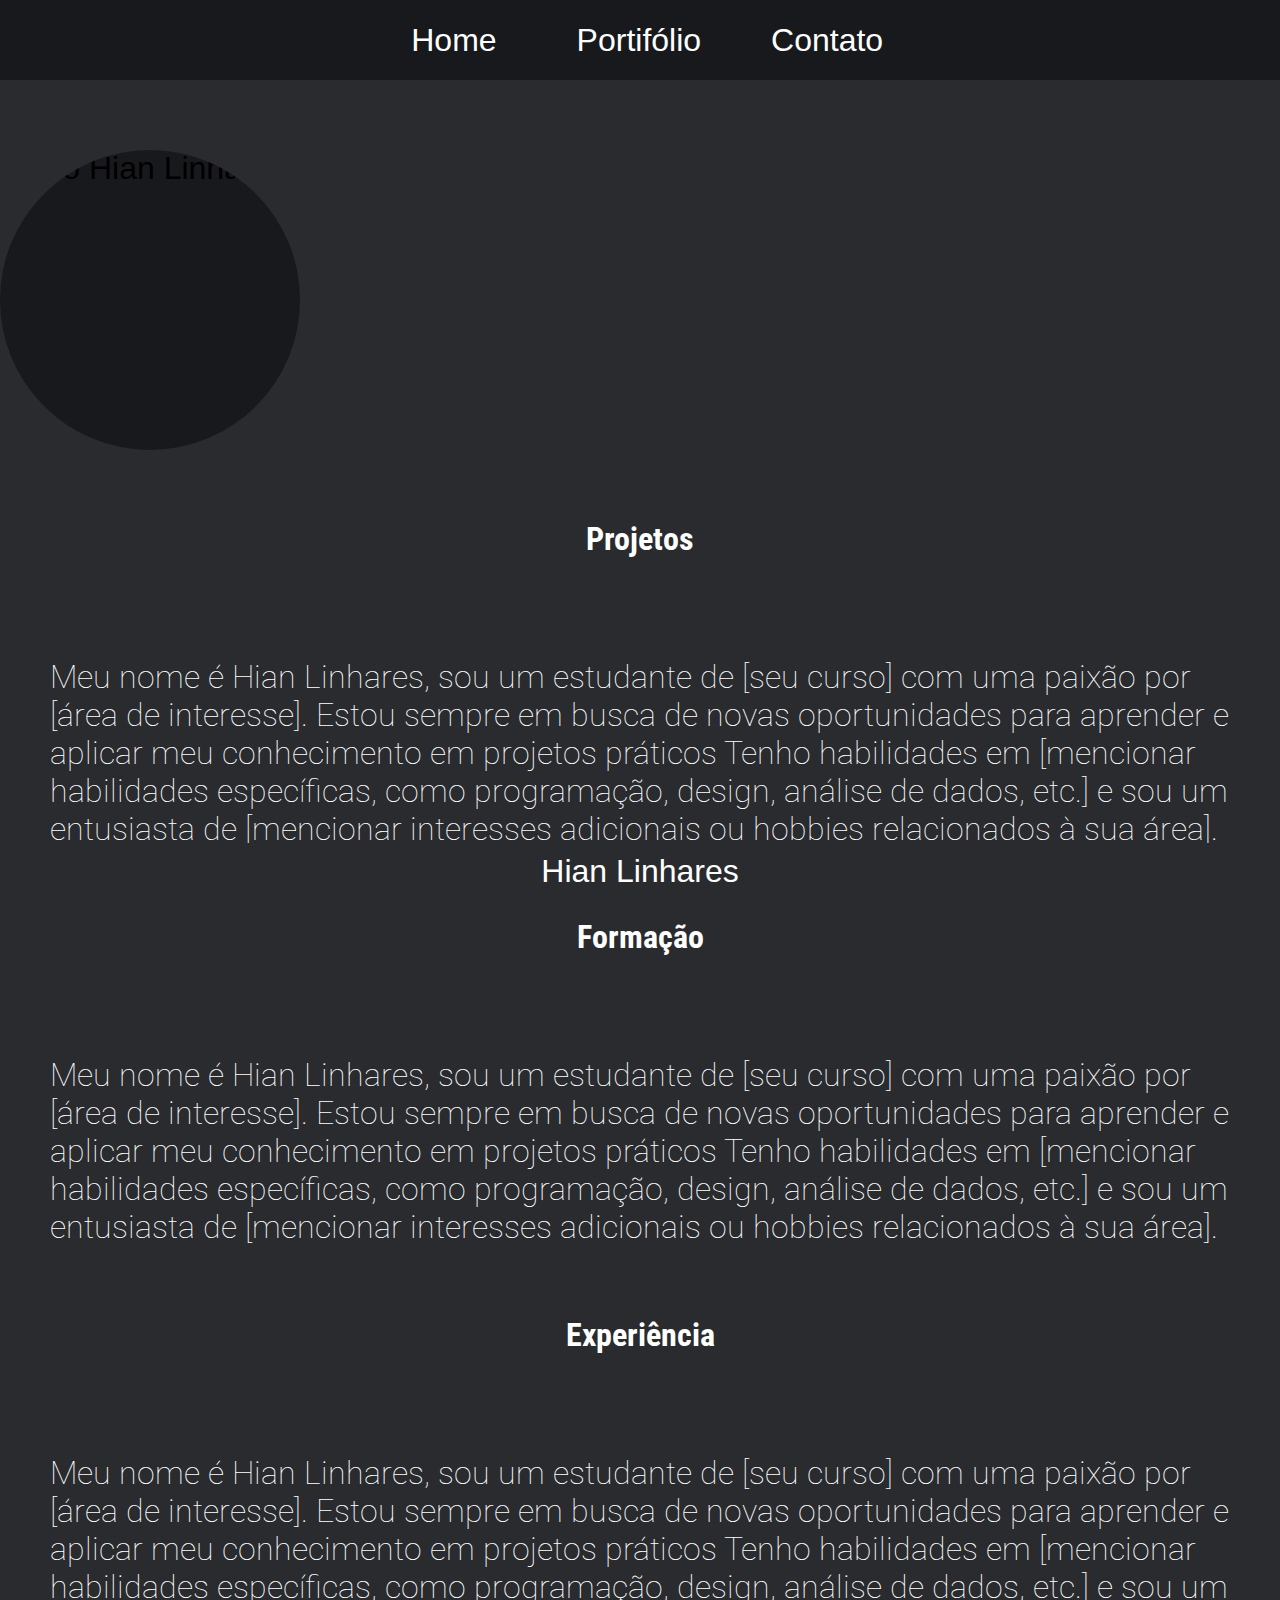
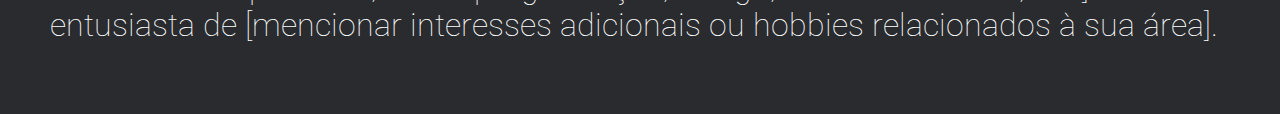
==== CvOnline/Portifolio.html @ 2a4ed167 "Criação das outras páginas" ====
<!DOCTYPE html>
<html lang="pt-br">

<head>
    <meta charset="UTF-8">
    <meta name="viewport" content="width=device-width, initial-scale=1.0">
    <title>Curriculo Hian Linhares</title>
    <link rel="preconnect" href="https://fonts.googleapis.com">
    <link rel="preconnect" href="https://fonts.gstatic.com" crossorigin>
    <link href="https://fonts.googleapis.com/css2?family=Roboto+Condensed:ital,wght@0,100..900;1,100..900&display=swap"
        rel="stylesheet">
    <link rel="preconnect" href="https://fonts.googleapis.com">
    <link rel="preconnect" href="https://fonts.gstatic.com" crossorigin>
    <link
        href="https://fonts.googleapis.com/css2?family=Roboto+Condensed:ital,wght@0,100..900;1,100..900&family=Roboto:ital,wght@0,100;0,300;0,400;0,500;0,700;0,900;1,100;1,300;1,400;1,500;1,700;1,900&display=swap"
        rel="stylesheet">
    <link rel="stylesheet" href="/CvOnline/Assets/Home.css">
</head>

<body>
    <div class="menu">
        <ul class="itens_menu">
            <li class="item_home"><a href="/CvOnline/Home.html">Home</a></li>
            <li class="item_portifolio"><a href="/CvOnline/Portifolio.html">Portifólio</a></li>
            <li class="item_contato"><a href="/CvOnline/Contato.html">Contato</a></li>
        </ul>
    </div>

    <div class="informativo">
        <img class="img_Hian" src="/CvOnline/Assets/img/WhatsApp Image 2023-12-13 at 16.56.03 (1).jpeg"
            alt="Foto Hian Linhares">
       
        <h3 class="sobre_mim">Projetos</h3>
        <p class="descricao">Meu nome é Hian Linhares, sou um estudante de [seu curso] com uma paixão por [área de
            interesse].
            Estou sempre em busca de novas oportunidades para aprender e aplicar meu conhecimento em projetos práticos
            Tenho habilidades em [mencionar habilidades específicas, como programação, design, análise de dados, etc.] e
            sou um entusiasta de [mencionar interesses adicionais ou hobbies relacionados à sua área].</p>

        <h3 class="sobre_mim">Formação</h3>
        <p class="descricao">Meu nome é Hian Linhares, sou um estudante de [seu curso] com uma paixão por [área de
            interesse].
            Estou sempre em busca de novas oportunidades para aprender e aplicar meu conhecimento em projetos práticos
            Tenho habilidades em [mencionar habilidades específicas, como programação, design, análise de dados, etc.] e
            sou um entusiasta de [mencionar interesses adicionais ou hobbies relacionados à sua área].</p>

        <h3 class="sobre_mim">Experiência</h3>
        <p class="texto_sobre_mim">Meu nome é Hian Linhares, sou um estudante de [seu curso] com uma paixão por [área de
            interesse].
            Estou sempre em busca de novas oportunidades para aprender e aplicar meu conhecimento em projetos práticos
            Tenho habilidades em [mencionar habilidades específicas, como programação, design, análise de dados, etc.] e
            sou um entusiasta de [mencionar interesses adicionais ou hobbies relacionados à sua área].</p>
    </div>
    <footer> Hian Linhares</footer>
</body>

</html>
---- CvOnline/Assets/Home.css ----
* {
    background-color: #18191C;
    font-family: Impact, Haettenschweiler, 'Arial Narrow Bold', sans-serif;
    font-size: 32px;
    margin: 0px;
}


.menu {
    display: flex;
    flex-direction: row;
    gap: 20px;
    width: 700px;
    align-items: center;
    justify-content: center;
    width: 98%;
    height: 80px;


}


.itens_menu,
a {
    display: flex;
    flex-direction: row;
    color: white;
    gap: 50px;
    outline: none;
    text-decoration: none;

}

a:hover {
    color: #525252;
    font-size: larger;
    text-transform: uppercase;

}


li {
    list-style-type: none;
}


.item_home {
    display: flex;
    margin-right: 30px;

}

.item_portifolio {
    margin-right: 20px;
}

.informativo {
    display: flex;
    flex-direction: column;
    flex-wrap: nowrap;
    background-color: #292B2F;

}


.img_Hian {
    display: flex;
    align-items: start;
    justify-content: start;
    margin-top: 70px;
    border-radius: 50%;
    width: 300px;
    height: 300px;
}


.sobre_mim {
    display: flex;
    flex-direction: row;
    flex-wrap: nowrap;
    margin-top: 70px;
    font-family: 'Roboto Condensed';
    background-color: #292B2F;
    color: white;
    align-items: center;
    justify-content: center;

}

.descricao {
    display: flex;
    flex-direction: row;
    margin-right: 20px;
    margin-left: 50px;
    margin-top: 100px;
    font-family: "Roboto";
    font-weight: 100;
    background-color: #292B2F;
    color: white;

}

footer {
    font-family: Impact, Haettenschweiler, 'Arial Narrow Bold', sans-serif;
    color: white;
    text-align: center;
    position: fixed;
    bottom: 0;
    left: 0;
    width: 100%;
    background-color: #292B2F;
    text-align: center;
    padding: 10px 0;

}




.icones {
    display: flex;

    background-color: #292B2F;
    height: 100px;
    width: 100px;
    background-color: transparent;
}

.java {
    height: 100px;
    width: 100px;
    background-color: transparent;
}

.icones {
    margin-left: 351px;
    margin-top: -200px;
    margin-bottom: 100px;
}



.texto_sobre_mim {
    display: flex;
    flex-direction: row;
    margin-right: 20px;
    margin-left: 50px;
    margin-top: 100px;
    margin-bottom: 70px;
    font-family: "Roboto";
    font-weight: 100;
    background-color: #292B2F;
    color: white;

}
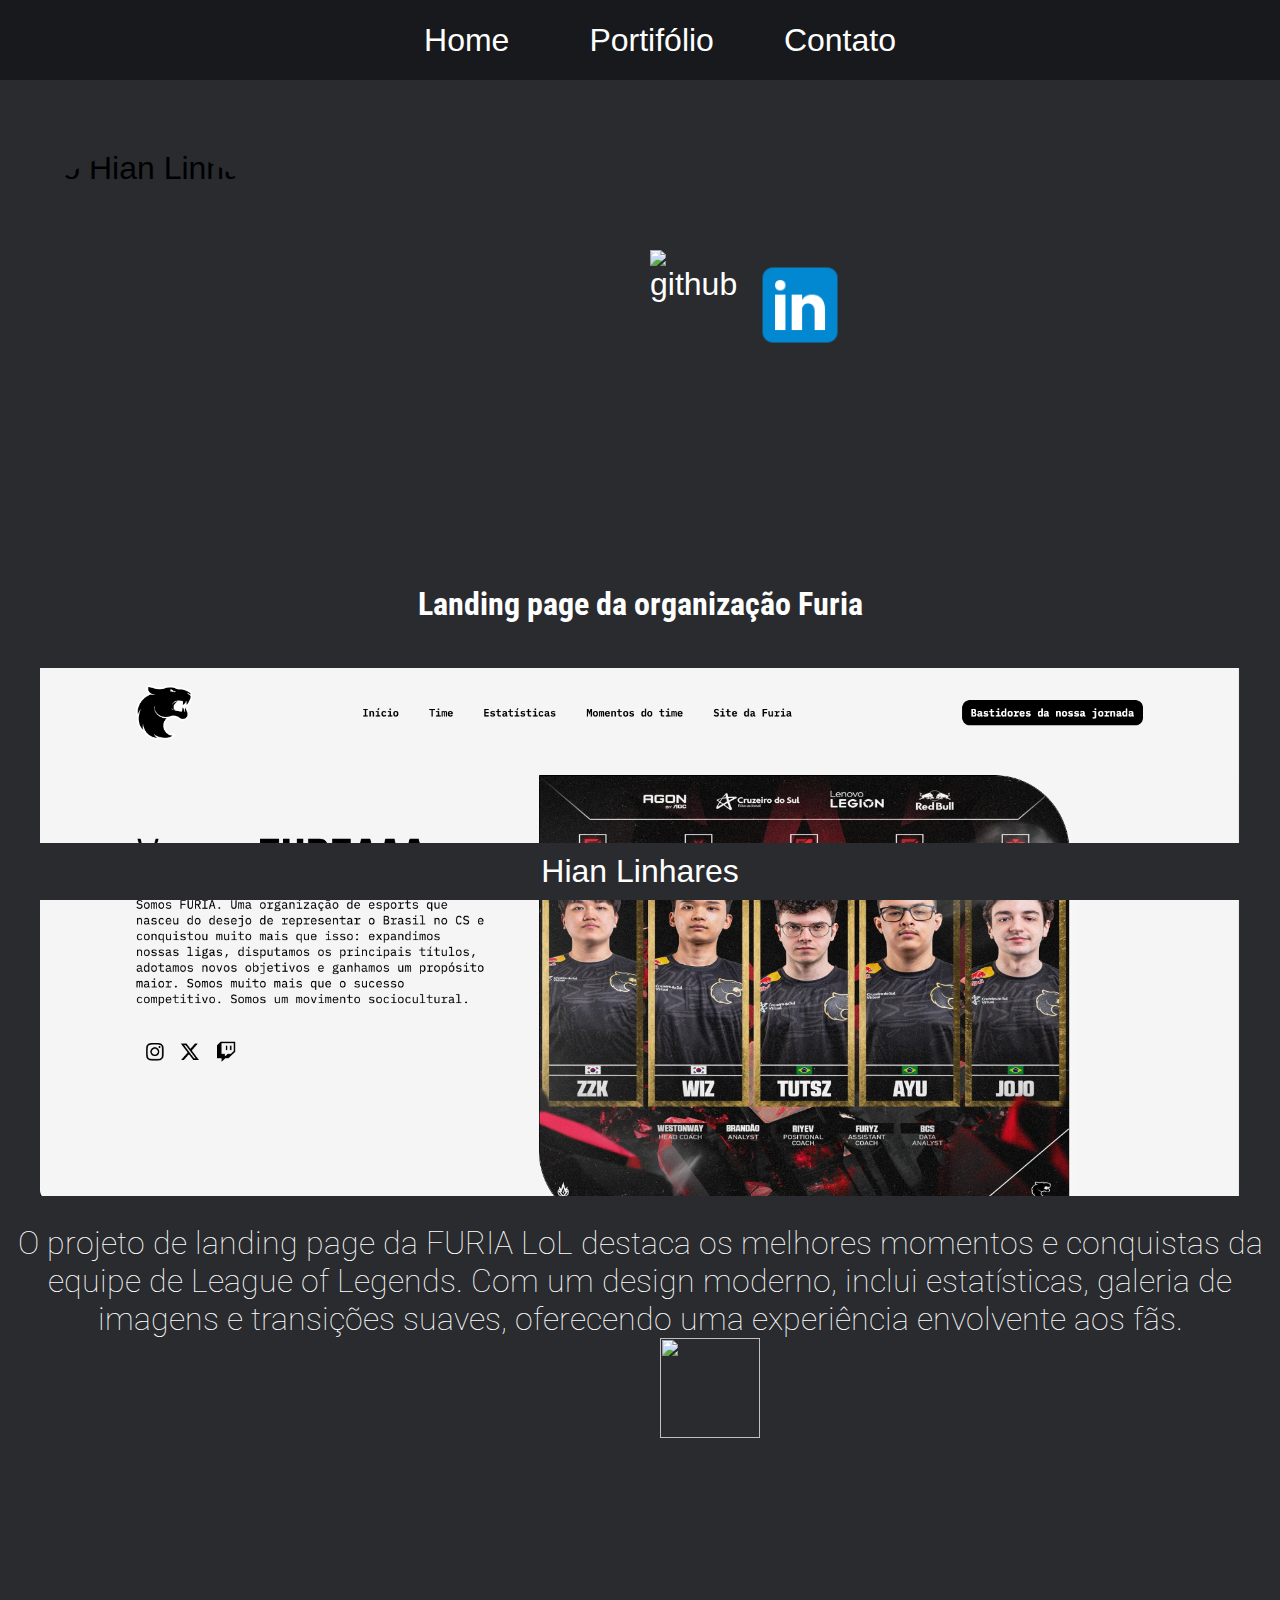
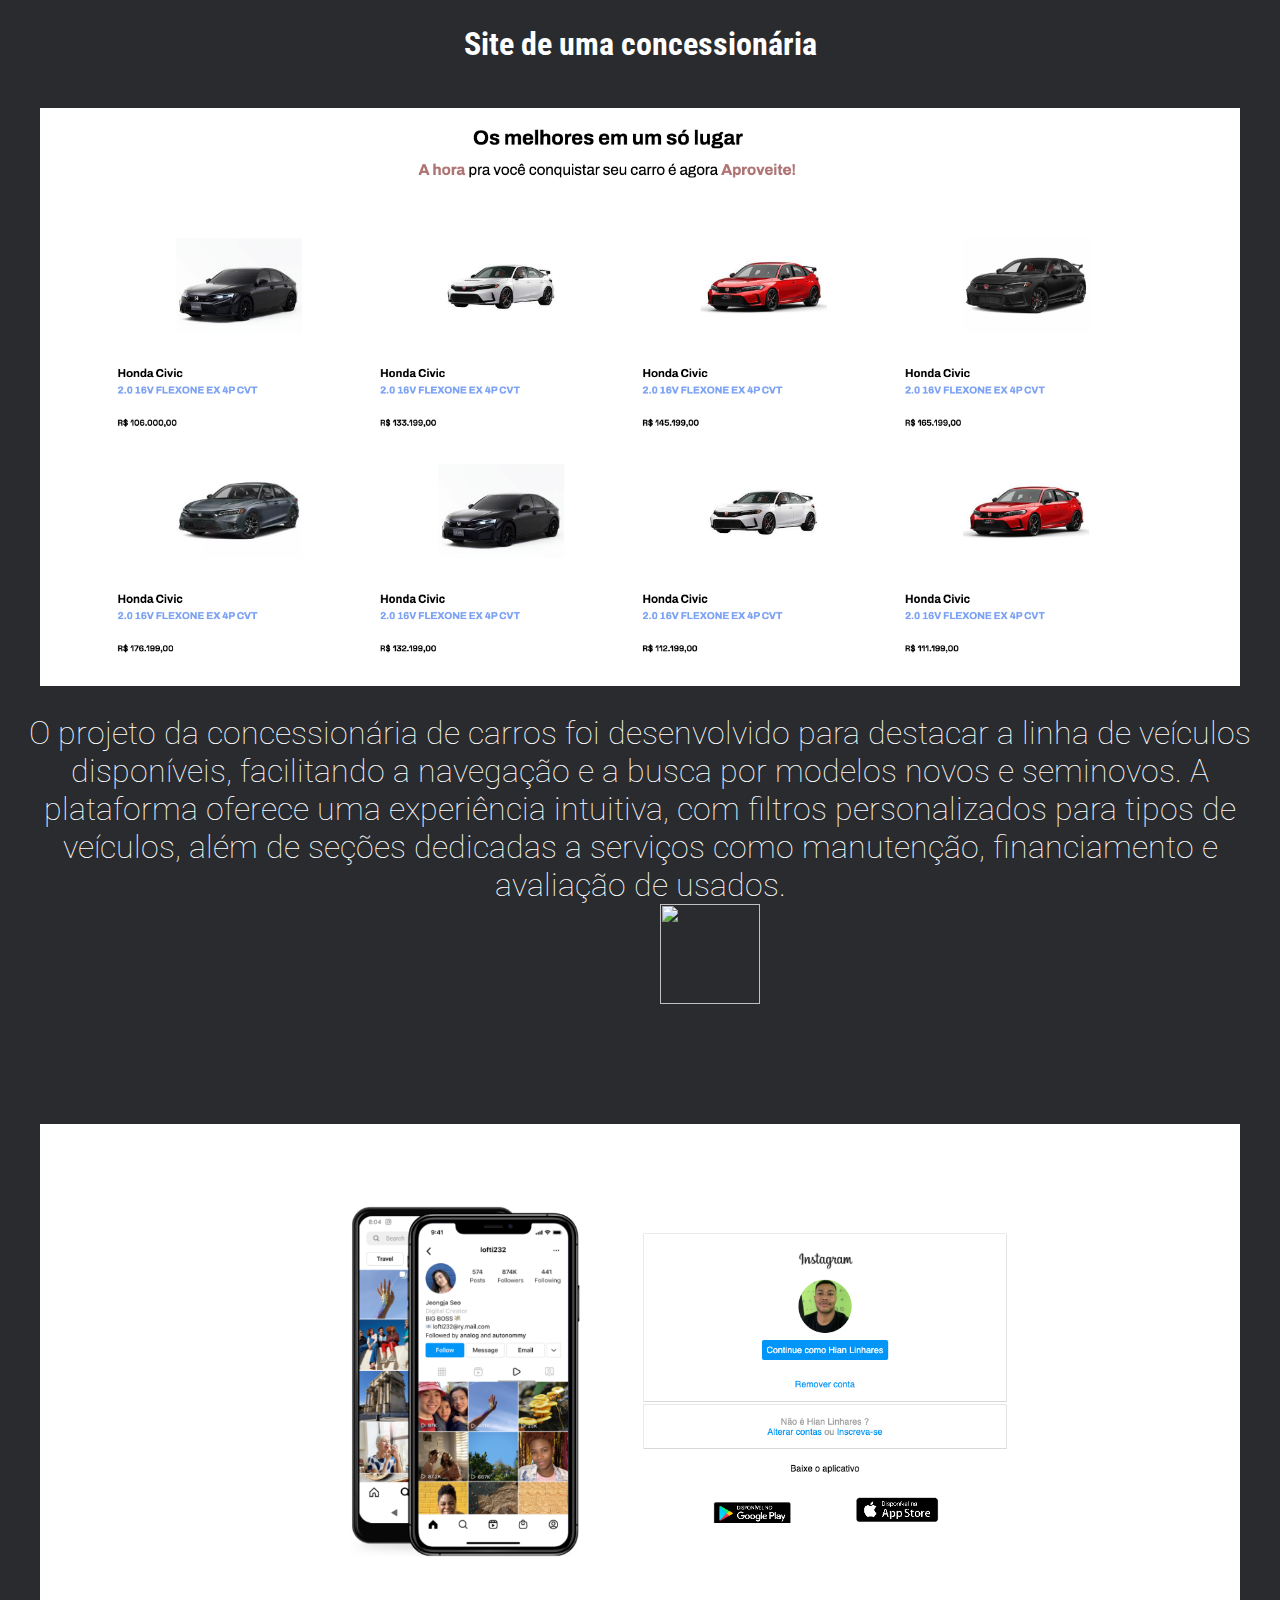
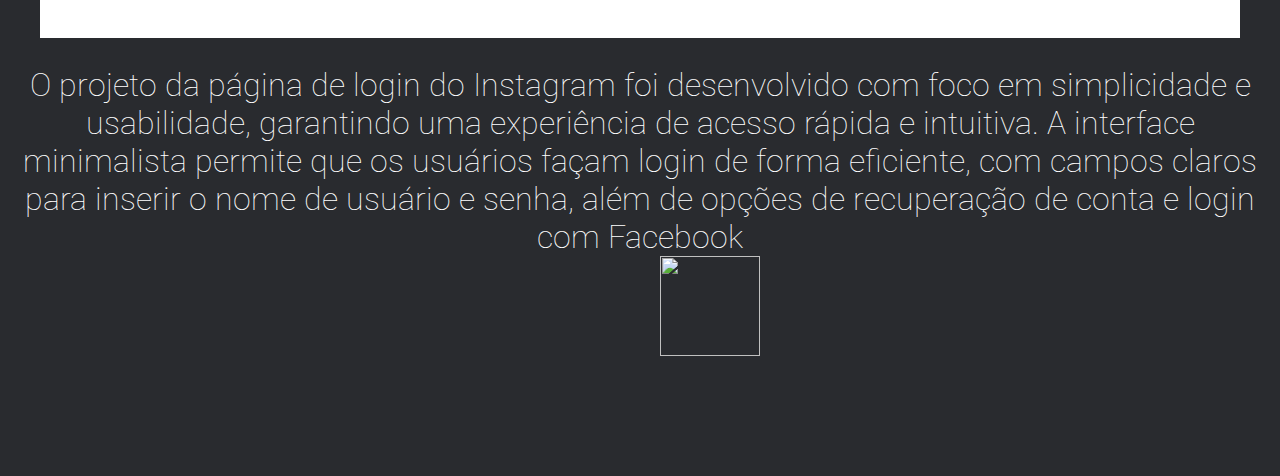
==== commit a021f1a5: "Finalizando o projeto" ====
--- a/CvOnline/Portifolio.html
+++ b/CvOnline/Portifolio.html
@@ -14,7 +14,7 @@
     <link
         href="https://fonts.googleapis.com/css2?family=Roboto+Condensed:ital,wght@0,100..900;1,100..900&family=Roboto:ital,wght@0,100;0,300;0,400;0,500;0,700;0,900;1,100;1,300;1,400;1,500;1,700;1,900&display=swap"
         rel="stylesheet">
-    <link rel="stylesheet" href="/CvOnline/Assets/Home.css">
+    <link rel="stylesheet" href="/CvOnline/Assets/Portifolio.css">
 </head>
 
 <body>
@@ -29,28 +29,49 @@
     <div class="informativo">
         <img class="img_Hian" src="/CvOnline/Assets/img/WhatsApp Image 2023-12-13 at 16.56.03 (1).jpeg"
             alt="Foto Hian Linhares">
-       
-        <h3 class="sobre_mim">Projetos</h3>
-        <p class="descricao">Meu nome é Hian Linhares, sou um estudante de [seu curso] com uma paixão por [área de
-            interesse].
-            Estou sempre em busca de novas oportunidades para aprender e aplicar meu conhecimento em projetos práticos
-            Tenho habilidades em [mencionar habilidades específicas, como programação, design, análise de dados, etc.] e
-            sou um entusiasta de [mencionar interesses adicionais ou hobbies relacionados à sua área].</p>
+        <a target="_blank" href="https://github.com/HianLinhares"> <img class="java" src="/CvOnline/Assets/img/icons8-github-128.png"
+                alt="github"> </a>
+        <a target="_blank" href="https://www.linkedin.com/in/hian-linhares-3567241b3/"> <img class="linkedin"
+                src="/CvOnline/Assets/img/icons8-linkedin-96.png" alt="Linkedin"> </a>
+    </div>
+    <div class="projetos">
+        <div class="projeto_1">
+            <h3>Landing page da organização Furia</h3>
+            <img src="/CvOnline/Assets/img/landingpageFuria.png" alt="">
+            <p>O projeto de landing page da FURIA LoL destaca os melhores momentos e conquistas da equipe de League of
+                Legends.
+                Com um design moderno, inclui estatísticas, galeria de imagens e transições suaves,
+                oferecendo uma experiência envolvente aos fãs.
+                <a class="github" target="_blank" href="https://github.com/HianLinhares/Landing-Page-Furia"><img
+                        class="icon" src="/CvOnline/Assets/img/icons8-github-128.png" alt=""></a>
+            </p>
+        </div>
+        <br>
+        <div class="projeto_1">
+            <h3>Site de uma concessionária</h3>
+            <img src="/CvOnline/Assets/img/Concecionaria.png" alt="">
+            <p>O projeto da concessionária de carros foi desenvolvido para destacar a linha de veículos disponíveis,
+                facilitando a navegação e a busca por modelos novos e seminovos. A plataforma oferece uma experiência
+                intuitiva, com filtros personalizados para tipos de veículos,
+                além de seções dedicadas a serviços como manutenção, financiamento e avaliação de usados.
+                <a class="github" target="_blank" href="https://github.com/HianLinhares/Site-HL"><img class="icon"
+                        src="/CvOnline/Assets/img/icons8-github-128.png" alt=""></a>
+            </p>
+        </div>
+        <div class="projeto_1">
+            <img src="/CvOnline/Assets/img/LoginInstagram.png" alt="">
+            <p>O projeto da página de login do Instagram foi desenvolvido com foco em simplicidade e usabilidade,
+                garantindo uma experiência de acesso rápida e intuitiva. A interface minimalista permite que os usuários
+                façam login de forma eficiente, com campos claros para inserir o nome de usuário e senha, além de opções
+                de recuperação de conta e login com Facebook
+                <a class="github" target="_blank" href="https://github.com/HianLinhares/Site-HL"><img class="icon"
+                        src="/CvOnline/Assets/img/icons8-github-128.png" alt=""></a>
+            </p>
+        </div>
+    </div>
 
-        <h3 class="sobre_mim">Formação</h3>
-        <p class="descricao">Meu nome é Hian Linhares, sou um estudante de [seu curso] com uma paixão por [área de
-            interesse].
-            Estou sempre em busca de novas oportunidades para aprender e aplicar meu conhecimento em projetos práticos
-            Tenho habilidades em [mencionar habilidades específicas, como programação, design, análise de dados, etc.] e
-            sou um entusiasta de [mencionar interesses adicionais ou hobbies relacionados à sua área].</p>
 
-        <h3 class="sobre_mim">Experiência</h3>
-        <p class="texto_sobre_mim">Meu nome é Hian Linhares, sou um estudante de [seu curso] com uma paixão por [área de
-            interesse].
-            Estou sempre em busca de novas oportunidades para aprender e aplicar meu conhecimento em projetos práticos
-            Tenho habilidades em [mencionar habilidades específicas, como programação, design, análise de dados, etc.] e
-            sou um entusiasta de [mencionar interesses adicionais ou hobbies relacionados à sua área].</p>
-    </div>
+
     <footer> Hian Linhares</footer>
 </body>
 
--- a/CvOnline/Assets/Portifolio.css
+++ b/CvOnline/Assets/Portifolio.css
@@ -0,0 +1,174 @@
+* {
+
+    font-family: Impact, Haettenschweiler, 'Arial Narrow Bold', sans-serif;
+    font-size: 32px;
+    margin: 0px;
+}
+
+body{
+    background-color:  #292B2F;
+}
+
+.menu {
+    display: flex;
+    flex-direction: row;
+    gap: 20px;
+    width: 700px;
+    align-items: center;
+    justify-content: center;
+    width: 100%;
+    height: 80px;
+    background-color: #18191C;
+
+
+}
+
+
+.itens_menu,
+a {
+    display: flex;
+    flex-direction: row;
+    color: white;
+    gap: 50px;
+    outline: none;
+    text-decoration: none;
+
+}
+
+a:hover {
+    color: #525252;
+    font-size: larger;
+    text-transform: uppercase;
+
+}
+
+
+li {
+    list-style-type: none;
+}
+
+
+.item_home {
+    display: flex;
+    margin-right: 30px;
+
+}
+
+.item_portifolio {
+    margin-right: 20px;
+}
+
+.informativo {
+    display: flex;
+    flex-direction: column;
+    flex-wrap: nowrap;
+    background-color: #292B2F;
+
+
+}
+
+.img_Hian {
+    display: flex;
+    align-items: start;
+    justify-content: start;
+    margin-top: 70px;
+    border-radius: 50%;
+    width: 300px;
+    height: 300px;
+}
+
+
+.projetos{
+    color: white;
+    text-align: center;
+    background-color: #292B2F;
+}
+
+
+
+h3{
+    margin-top: 30px;
+    margin-bottom: 45px;
+    background-color: #292B2F;
+    font-family: 'Roboto Condensed';
+
+    
+}
+
+img{
+    width: 1200px;
+    background-color: #292B2F;
+}
+
+.projeto_1{
+    background-color: #292B2F;
+    margin-bottom: 90px;
+}
+
+p{
+    background-color: #292B2F;
+    margin-top: 20px;
+    font-family: "Roboto";
+    font-weight: 100;
+}
+
+.github{
+    text-align: center;
+    background-color: #292B2F;
+    margin-left: 590px;
+    font-family: 'Roboto Condensed';
+    font-weight: 100;
+}
+
+.informativo {
+    background-color: #292B2F;
+
+}
+
+
+.icon{
+    height: 100px;
+    width: 100px;
+    background-color: transparent;
+    margin-left: 70px;
+    margin-bottom: 30px;
+    flex-direction: row;
+    flex-wrap: nowrap;
+}
+
+.java {
+    height: 100px;
+    width: 100px;
+    background-color: transparent;
+    margin-left: 650px;
+    margin-top: -200px;
+    margin-bottom: 200px;
+    
+}
+
+.linkedin{
+    height: 100px;
+    width: 100px;
+    background-color: transparent;
+    margin-left: 750px;
+    margin-top: -295px;
+    margin-bottom: 200px;
+}
+
+
+
+footer {
+    font-family: Impact, Haettenschweiler, 'Arial Narrow Bold', sans-serif;
+    color: white;
+    text-align: center;
+    position: fixed;
+    bottom: 0;
+    left: 0;
+    width: 100%;
+    background-color: #292B2F;
+    text-align: center;
+    padding: 10px 0;
+
+}
+
+
